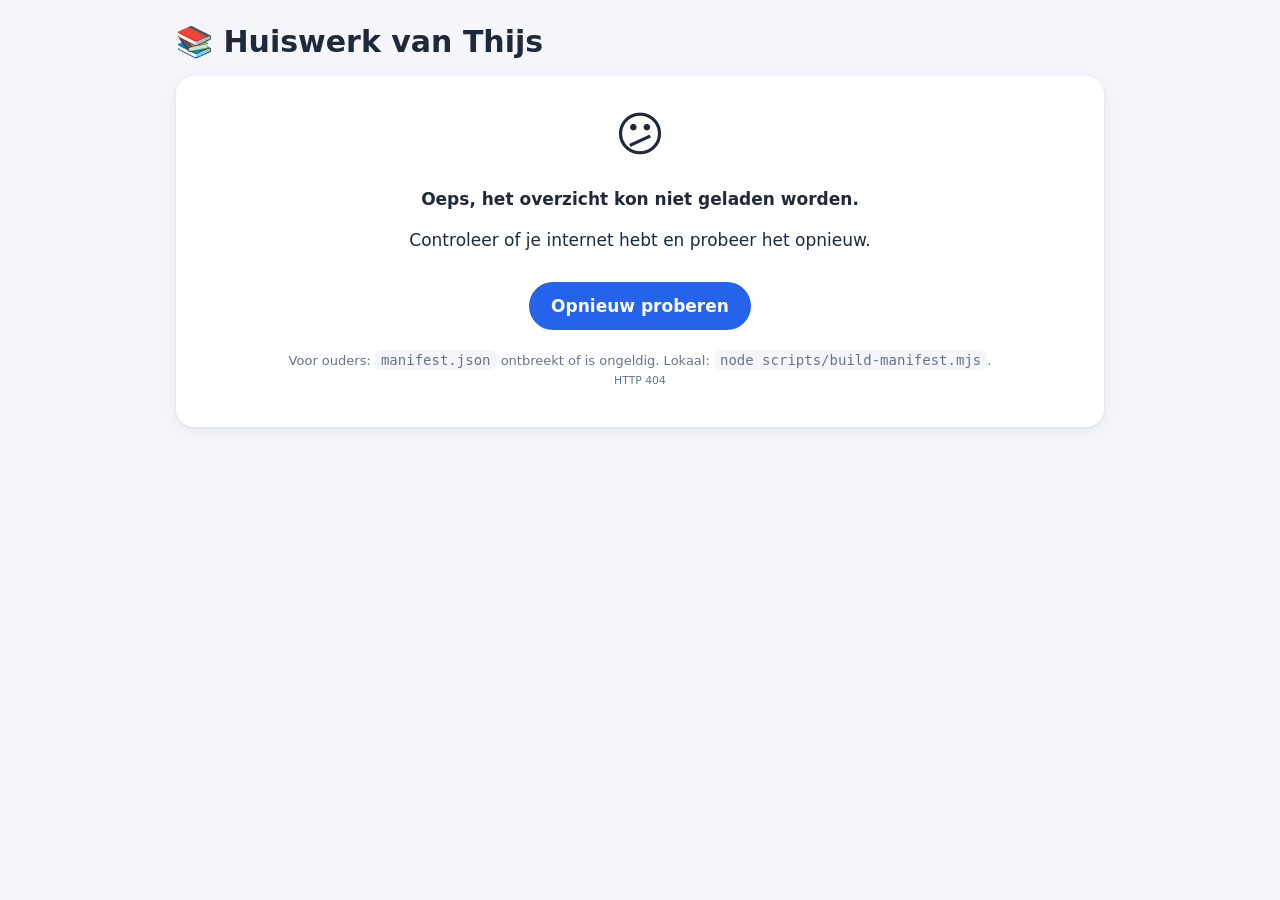
==== index.html @ 2b41d889 "Huiswerk-site: menu, manifestscript, terugknop en Pages-deploy - index.html: zelfstandig menu (vakke" ====
<!DOCTYPE html>
<html lang="nl">
<head>
<meta charset="utf-8">
<meta name="viewport" content="width=device-width, initial-scale=1, viewport-fit=cover">
<meta name="color-scheme" content="light dark">
<meta name="description" content="Alle huiswerk-apps van Thijs op één plek">
<title>Huiswerk van Thijs</title>
<link rel="icon" href="data:image/svg+xml,<svg xmlns='http://www.w3.org/2000/svg' viewBox='0 0 100 100'><text y='.9em' font-size='90'>📚</text></svg>">
<style>
  :root {
    --bg: #f4f6fb;
    --kaart: #ffffff;
    --tekst: #1e293b;
    --zacht: #64748b;
    --rand: #e2e8f0;
    --accent: #2563eb;
    --accent-zacht: #dbeafe;
    --nieuw: #16a34a;
    --waarschuw: #ea580c;
    --schaduw: 0 1px 3px rgba(15, 23, 42, .08), 0 4px 14px rgba(15, 23, 42, .06);
    --radius: 18px;
  }
  @media (prefers-color-scheme: dark) {
    :root {
      --bg: #0f172a;
      --kaart: #1e293b;
      --tekst: #f1f5f9;
      --zacht: #94a3b8;
      --rand: #334155;
      --accent: #60a5fa;
      --accent-zacht: #1e3a5f;
      --nieuw: #4ade80;
      --waarschuw: #fb923c;
      --schaduw: 0 1px 3px rgba(0, 0, 0, .4);
    }
  }
  * { box-sizing: border-box; }
  html { -webkit-text-size-adjust: 100%; }
  body {
    margin: 0;
    background: var(--bg);
    color: var(--tekst);
    font: 17px/1.45 system-ui, -apple-system, "Segoe UI", Roboto, sans-serif;
    -webkit-tap-highlight-color: transparent;
  }
  .wrap {
    max-width: 960px;
    margin: 0 auto;
    padding: max(16px, env(safe-area-inset-top)) max(16px, env(safe-area-inset-right)) 48px max(16px, env(safe-area-inset-left));
  }
  header { display: flex; align-items: center; gap: 12px; min-height: 52px; margin-bottom: 8px; }
  header h1 { font-size: clamp(22px, 5vw, 30px); margin: 0; line-height: 1.15; }
  .terug {
    flex: none; display: inline-flex; align-items: center; justify-content: center;
    width: 44px; height: 44px; border-radius: 50%;
    background: var(--kaart); color: var(--tekst); text-decoration: none; font-size: 22px;
    box-shadow: var(--schaduw);
  }
  .kruimels { font-size: 15px; color: var(--zacht); margin: 0 0 16px; }
  .kruimels a { color: var(--accent); text-decoration: none; display: inline-block; padding: 10px 0; }
  h2 { font-size: 19px; margin: 28px 0 12px; }
  a { color: inherit; }
  a:focus-visible, summary:focus-visible, button:focus-visible { outline: 3px solid var(--accent); outline-offset: 2px; }

  /* Komende toetsen */
  .toetsen { display: grid; gap: 10px; grid-template-columns: repeat(auto-fill, minmax(260px, 1fr)); }
  .toets {
    display: flex; align-items: center; gap: 14px; min-height: 64px; padding: 12px 16px;
    background: var(--kaart); border-radius: var(--radius); box-shadow: var(--schaduw); text-decoration: none;
    border-left: 6px solid var(--accent);
  }
  .toets.binnenkort { border-left-color: var(--waarschuw); }
  .toets .dagen { flex: none; min-width: 58px; text-align: center; font-weight: 800; font-size: 26px; line-height: 1; }
  .toets .dagen small { display: block; font-size: 12px; font-weight: 600; color: var(--zacht); margin-top: 3px; }
  .toets.binnenkort .dagen { color: var(--waarschuw); }
  .toets .wat { min-width: 0; }
  .toets .wat strong { display: block; }
  .toets .wat span { color: var(--zacht); font-size: 14px; }

  /* Vak-tegels */
  .tegels { display: grid; gap: 14px; grid-template-columns: repeat(auto-fill, minmax(150px, 1fr)); }
  .tegel {
    position: relative; display: flex; flex-direction: column; align-items: center; justify-content: center; gap: 6px;
    min-height: 140px; padding: 18px 12px; text-align: center; text-decoration: none;
    border-radius: 22px; background: var(--kaart); box-shadow: var(--schaduw);
    border-bottom: 6px solid hsl(var(--tint) 70% 55%);
    transition: transform .12s ease;
  }
  .tegel:active { transform: scale(.97); }
  .tegel .emoji { font-size: 48px; line-height: 1; }
  .tegel .naam { font-weight: 700; font-size: 18px; }
  .tegel .info { font-size: 13px; color: var(--zacht); }
  .tegel .badge { position: absolute; top: 10px; right: 10px; }

  /* Lijsten van blokken en apps */
  .lijst { display: grid; gap: 10px; }
  .rij {
    display: flex; align-items: center; gap: 14px; min-height: 64px; padding: 12px 16px;
    background: var(--kaart); border-radius: var(--radius); box-shadow: var(--schaduw); text-decoration: none;
  }
  .rij:active { transform: scale(.99); }
  .rij .icoon { flex: none; font-size: 28px; width: 36px; text-align: center; }
  .rij .tekst { flex: 1; min-width: 0; }
  .rij .titel { font-weight: 700; display: flex; flex-wrap: wrap; align-items: center; gap: 6px; }
  .rij .sub { color: var(--zacht); font-size: 14px; margin-top: 2px; }
  .rij .pijl { flex: none; color: var(--zacht); font-size: 22px; }
  .badge {
    display: inline-block; padding: 2px 9px; border-radius: 999px; font-size: 12px; font-weight: 700;
    background: var(--nieuw); color: #fff; letter-spacing: .02em;
  }
  @media (prefers-color-scheme: dark) { .badge { color: #052e16; } }
  .label {
    display: inline-block; padding: 2px 9px; border-radius: 999px; font-size: 12px; font-weight: 600;
    background: var(--accent-zacht); color: var(--tekst);
  }

  details.archief { margin-top: 28px; }
  details.archief summary {
    display: flex; align-items: center; gap: 8px; min-height: 48px; cursor: pointer;
    font-weight: 700; color: var(--zacht); list-style: none;
  }
  details.archief summary::-webkit-details-marker { display: none; }
  details.archief summary::before { content: "▸"; transition: transform .15s; }
  details.archief[open] summary::before { transform: rotate(90deg); }
  details.archief .lijst, details.archief .tegels { opacity: .85; }

  .leeg, .fout {
    background: var(--kaart); border-radius: var(--radius); box-shadow: var(--schaduw);
    padding: 24px; text-align: center; color: var(--zacht);
  }
  .fout { color: var(--tekst); }
  .fout .groot { font-size: 48px; }
  .fout code { background: var(--bg); padding: 2px 6px; border-radius: 6px; font-size: 14px; }
  button {
    font: inherit; font-weight: 700; min-height: 48px; padding: 0 22px; border: 0; border-radius: 999px;
    background: var(--accent); color: #fff; cursor: pointer; margin-top: 12px;
  }
  @media (prefers-color-scheme: dark) { button { color: #0f172a; } }
  footer { margin-top: 40px; text-align: center; font-size: 13px; color: var(--zacht); }
  @media (prefers-reduced-motion: reduce) { * { transition: none !important; } }
</style>
</head>
<body>
<div class="wrap">
  <header id="kop"><h1>📚 Huiswerk van Thijs</h1></header>
  <main id="inhoud" aria-live="polite"><p class="leeg">Even laden…</p></main>
  <footer id="voet"></footer>
</div>

<script>
(function () {
  'use strict';

  var DAG = 86400000;
  var NIEUW_DAGEN = 7;
  var manifest = null;
  var kop = document.getElementById('kop');
  var inhoud = document.getElementById('inhoud');
  var voet = document.getElementById('voet');

  function esc(s) {
    return String(s == null ? '' : s).replace(/[&<>"']/g, function (c) {
      return { '&': '&amp;', '<': '&lt;', '>': '&gt;', '"': '&quot;', "'": '&#39;' }[c];
    });
  }

  function vandaag() {
    var d = new Date();
    return new Date(d.getFullYear(), d.getMonth(), d.getDate());
  }

  function parseDatum(s) {
    var m = /^(\d{4})-(\d{2})-(\d{2})$/.exec(s || '');
    return m ? new Date(+m[1], +m[2] - 1, +m[3]) : null;
  }

  function dagenTot(s) {
    var d = parseDatum(s);
    return d ? Math.round((d - vandaag()) / DAG) : null;
  }

  function mooieDatum(s) {
    var d = parseDatum(s);
    return d ? d.toLocaleDateString('nl-NL', { weekday: 'short', day: 'numeric', month: 'short' }) : '';
  }

  function isNieuw(app) {
    var t = Date.parse(app.toegevoegd || app.laatstGewijzigd);
    return !isNaN(t) && Date.now() - t < NIEUW_DAGEN * DAG;
  }

  function tint(tekst) {
    var h = 0;
    for (var i = 0; i < tekst.length; i++) h = (h * 31 + tekst.charCodeAt(i)) % 360;
    return h;
  }

  function aantal(n, een, meer) { return n + ' ' + (n === 1 ? een : meer); }

  function heeftNieuw(blok) { return blok.apps.some(isNieuw); }

  function toetsTekst(blok) {
    var n = dagenTot(blok.toetsdatum);
    if (n === null || n < 0) return '';
    if (n === 0) return 'Toets vandaag!';
    if (n === 1) return 'Toets morgen';
    return 'Toets ' + mooieDatum(blok.toetsdatum);
  }

  function zetKop(titel, terugHref, kruimels) {
    kop.innerHTML =
      (terugHref ? '<a class="terug" href="' + esc(terugHref) + '" aria-label="Terug">←</a>' : '') +
      '<h1>' + titel + '</h1>';
    var oud = document.querySelector('.kruimels');
    if (oud) oud.remove();
    if (kruimels) {
      var nav = document.createElement('nav');
      nav.className = 'kruimels';
      nav.setAttribute('aria-label', 'Kruimelpad');
      nav.innerHTML = kruimels;
      kop.after(nav);
    }
  }

  function vindVak(id) {
    return manifest.vakken.filter(function (v) { return v.id === id; })[0];
  }

  /* ---------- Weergaven ---------- */

  function komendeToetsen() {
    var lijst = [];
    manifest.vakken.forEach(function (vak) {
      if (vak.archief) return;
      if (vak.toetsdatum && dagenTot(vak.toetsdatum) >= 0) {
        lijst.push({ vak: vak, naam: vak.naam, datum: vak.toetsdatum, href: '#' + vak.id });
      }
      vak.blokken.forEach(function (blok) {
        if (blok.archief || !blok.toetsdatum || dagenTot(blok.toetsdatum) < 0) return;
        lijst.push({ vak: vak, naam: blok.naam, datum: blok.toetsdatum, href: '#' + vak.id + '/' + blok.id });
      });
    });
    lijst.sort(function (a, b) { return a.datum < b.datum ? -1 : a.datum > b.datum ? 1 : 0; });
    if (!lijst.length) return '';
    return '<h2>⏰ Komende toetsen</h2><div class="toetsen">' + lijst.map(function (t) {
      var n = dagenTot(t.datum);
      var groot = n === 0 ? '!' : n;
      var klein = n === 0 ? 'vandaag' : n === 1 ? 'dag' : 'dagen';
      return '<a class="toets' + (n <= 3 ? ' binnenkort' : '') + '" href="' + esc(t.href) + '">' +
        '<div class="dagen">' + groot + '<small>' + klein + '</small></div>' +
        '<div class="wat"><strong>' + esc(t.vak.emoji) + ' ' + esc(t.vak.naam) + '</strong>' +
        '<span>' + esc(t.naam) + ' · ' + esc(mooieDatum(t.datum)) + '</span></div></a>';
    }).join('') + '</div>';
  }

  function vakTegel(vak) {
    var actief = vak.blokken.filter(function (b) { return !b.archief; });
    var apps = vak.blokken.reduce(function (n, b) { return n + b.apps.length; }, 0);
    var nieuw = vak.blokken.some(heeftNieuw);
    return '<a class="tegel" style="--tint:' + tint(vak.id) + '" href="#' + esc(vak.id) + '">' +
      (nieuw ? '<span class="badge">Nieuw</span>' : '') +
      '<span class="emoji" aria-hidden="true">' + esc(vak.emoji) + '</span>' +
      '<span class="naam">' + esc(vak.naam) + '</span>' +
      '<span class="info">' + (actief.length ? aantal(apps, 'app', 'apps') : 'Geen actieve blokken') + '</span></a>';
  }

  function toonHome() {
    document.title = 'Huiswerk van Thijs';
    zetKop('📚 Huiswerk van Thijs');
    var actief = manifest.vakken.filter(function (v) { return !v.archief; });
    var archief = manifest.vakken.filter(function (v) { return v.archief; });
    var html = komendeToetsen();
    html += '<h2>Kies een vak</h2>';
    html += actief.length
      ? '<div class="tegels">' + actief.map(vakTegel).join('') + '</div>'
      : '<p class="leeg">Er staan nog geen vakken klaar.</p>';
    if (archief.length) {
      html += '<details class="archief"><summary>Eerdere vakken (' + archief.length + ')</summary>' +
        '<div class="tegels">' + archief.map(vakTegel).join('') + '</div></details>';
    }
    inhoud.innerHTML = html;
  }

  function blokRij(vak, blok) {
    var sub = [aantal(blok.apps.length, 'app', 'apps')];
    var toets = toetsTekst(blok);
    return '<a class="rij" href="#' + esc(vak.id + '/' + blok.id) + '">' +
      '<span class="icoon" aria-hidden="true">' + esc(blok.emoji || '📘') + '</span>' +
      '<span class="tekst"><span class="titel">' + esc(blok.naam) +
      (heeftNieuw(blok) ? ' <span class="badge">Nieuw</span>' : '') +
      (toets ? ' <span class="label">' + esc(toets) + '</span>' : '') + '</span>' +
      '<span class="sub">' + sub.join(' · ') + '</span></span>' +
      '<span class="pijl" aria-hidden="true">›</span></a>';
  }

  function toonVak(vak) {
    document.title = vak.naam + ' · Huiswerk van Thijs';
    zetKop(esc(vak.emoji) + ' ' + esc(vak.naam), '#', '<a href="#">Overzicht</a>');
    var actief = vak.blokken.filter(function (b) { return !b.archief; });
    var archief = vak.blokken.filter(function (b) { return b.archief; });
    var html = actief.length
      ? '<div class="lijst">' + actief.map(function (b) { return blokRij(vak, b); }).join('') + '</div>'
      : '<p class="leeg">Op dit moment geen blokken. Kijk bij eerdere blokken.</p>';
    if (archief.length) {
      html += '<details class="archief"' + (actief.length ? '' : ' open') + '><summary>Eerdere blokken (' + archief.length + ')</summary>' +
        '<div class="lijst">' + archief.map(function (b) { return blokRij(vak, b); }).join('') + '</div></details>';
    }
    inhoud.innerHTML = html;
  }

  function appRij(app) {
    return '<a class="rij" href="' + esc(encodeURI(app.pad)) + '?from=index">' +
      '<span class="icoon" aria-hidden="true">✏️</span>' +
      '<span class="tekst"><span class="titel">' + esc(app.titel) +
      (isNieuw(app) ? ' <span class="badge">Nieuw</span>' : '') + '</span>' +
      (app.omschrijving ? '<span class="sub">' + esc(app.omschrijving) + '</span>' : '') +
      '</span><span class="pijl" aria-hidden="true">›</span></a>';
  }

  function toonBlok(vak, blok) {
    document.title = blok.naam + ' · ' + vak.naam;
    zetKop(esc(blok.emoji || vak.emoji) + ' ' + esc(blok.naam), '#' + vak.id,
      '<a href="#">Overzicht</a> › <a href="#' + esc(vak.id) + '">' + esc(vak.naam) + '</a>');
    var html = '';
    var n = dagenTot(blok.toetsdatum);
    if (n !== null && n >= 0) {
      html += '<p class="leeg" style="margin:0 0 16px;color:var(--tekst)">📅 Toets op <strong>' + esc(mooieDatum(blok.toetsdatum)) +
        '</strong> — ' + (n === 0 ? 'dat is vandaag, succes! 💪' : n === 1 ? 'dat is morgen!' : 'nog ' + n + ' dagen.') + '</p>';
    }
    html += blok.apps.length
      ? '<div class="lijst">' + blok.apps.map(appRij).join('') + '</div>'
      : '<p class="leeg">Hier staan nog geen apps.</p>';
    inhoud.innerHTML = html;
  }

  function toonNietGevonden() {
    zetKop('🤔 Niet gevonden', '#');
    inhoud.innerHTML = '<div class="fout"><div class="groot">🧭</div><p>Deze pagina bestaat (niet meer).</p>' +
      '<p><a href="#">Naar het overzicht</a></p></div>';
  }

  function route() {
    if (!manifest) return;
    var delen = decodeURIComponent(location.hash.replace(/^#\/?/, '')).split('/').filter(Boolean);
    if (!delen.length) toonHome();
    else {
      var vak = vindVak(delen[0]);
      if (!vak) toonNietGevonden();
      else if (delen.length === 1) toonVak(vak);
      else {
        var blok = vak.blokken.filter(function (b) { return b.id === delen[1]; })[0];
        if (blok) toonBlok(vak, blok); else toonNietGevonden();
      }
    }
    window.scrollTo(0, 0);
  }

  function toonFout(err) {
    zetKop('📚 Huiswerk van Thijs');
    var lokaal = location.protocol === 'file:';
    inhoud.innerHTML = '<div class="fout"><div class="groot">😕</div>' +
      '<p><strong>Oeps, het overzicht kon niet geladen worden.</strong></p>' +
      '<p>Controleer of je internet hebt en probeer het opnieuw.</p>' +
      '<button type="button" id="opnieuw">Opnieuw proberen</button>' +
      '<p style="font-size:13px;color:var(--zacht);margin-top:20px">' +
      (lokaal
        ? 'Tip: open deze pagina via een webserver (<code>npx serve .</code>), niet als los bestand.'
        : 'Voor ouders: <code>manifest.json</code> ontbreekt of is ongeldig. Lokaal: <code>node scripts/build-manifest.mjs</code>.') +
      '<br><small>' + esc(err && err.message) + '</small></p></div>';
    document.getElementById('opnieuw').onclick = laad;
  }

  function laad() {
    inhoud.innerHTML = '<p class="leeg">Even laden…</p>';
    fetch('manifest.json', { cache: 'no-cache' })
      .then(function (r) {
        if (!r.ok) throw new Error('HTTP ' + r.status);
        return r.json();
      })
      .then(function (data) {
        if (!data || !Array.isArray(data.vakken)) throw new Error('Onverwachte inhoud');
        manifest = data;
        var g = new Date(data.gegenereerd);
        voet.textContent = isNaN(g) ? '' : 'Bijgewerkt op ' + g.toLocaleDateString('nl-NL', { day: 'numeric', month: 'long', year: 'numeric' });
        route();
      })
      .catch(toonFout);
  }

  window.addEventListener('hashchange', route);
  laad();
})();
</script>
</body>
</html>
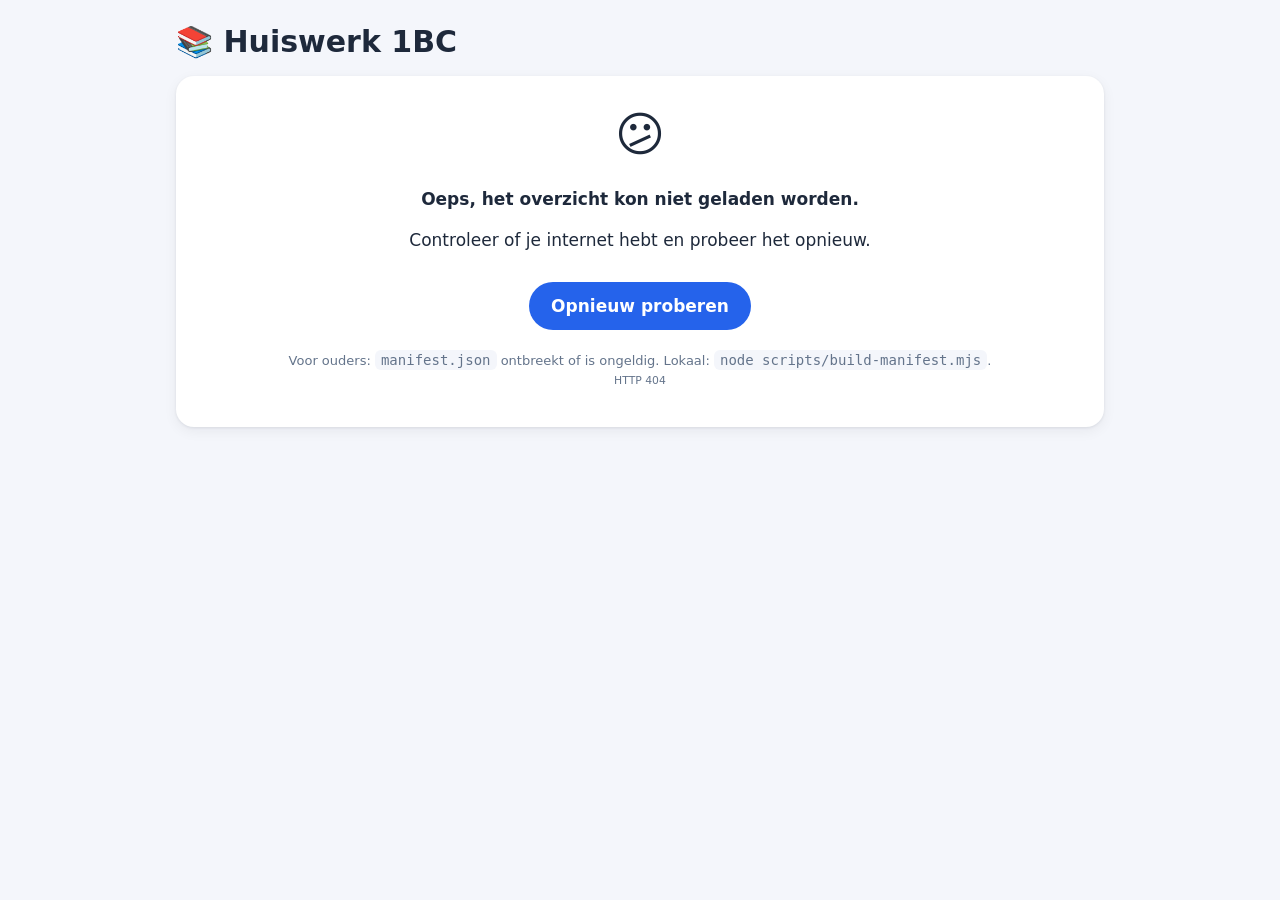
==== commit e1fe520c: "Sitetitel: Huiswerk 1BC, De Amersfoortse Berg De site is voor de toetsen van de hele klas, niet alle" ====
--- a/index.html
+++ b/index.html
@@ -4,8 +4,8 @@
 <meta charset="utf-8">
 <meta name="viewport" content="width=device-width, initial-scale=1, viewport-fit=cover">
 <meta name="color-scheme" content="light dark">
-<meta name="description" content="Alle huiswerk-apps van Thijs op één plek">
-<title>Huiswerk van Thijs</title>
+<meta name="description" content="Alle huiswerk-apps voor klas 1BC van De Amersfoortse Berg op één plek">
+<title>Huiswerk 1BC · De Amersfoortse Berg</title>
 <link rel="icon" href="data:image/svg+xml,<svg xmlns='http://www.w3.org/2000/svg' viewBox='0 0 100 100'><text y='.9em' font-size='90'>📚</text></svg>">
 <style>
   :root {
@@ -137,13 +137,32 @@
     background: var(--accent); color: #fff; cursor: pointer; margin-top: 12px;
   }
   @media (prefers-color-scheme: dark) { button { color: #0f172a; } }
+  .wie { background: var(--kaart); border-radius: var(--radius); box-shadow: var(--schaduw); padding: 22px 18px; max-width: 520px; }
+  .wie h2 { margin-top: 0; }
+  .wie form { display: flex; flex-wrap: wrap; gap: 10px; }
+  .wie input {
+    flex: 1 1 200px; min-height: 52px; padding: 0 16px; font: inherit; font-size: 20px;
+    border: 2px solid var(--rand); border-radius: 14px; background: var(--bg); color: var(--tekst);
+  }
+  .wie input:focus { outline: none; border-color: var(--accent); }
+  .wie form button { margin-top: 0; min-height: 52px; }
+  .wie .klein { color: var(--zacht); font-size: 14px; margin: 14px 0 0; }
+  .namen { display: flex; flex-wrap: wrap; gap: 8px; margin: 0 0 16px; }
+  .namen button { margin-top: 0; background: var(--accent-zacht); color: var(--tekst); }
+  .profiel {
+    margin-left: auto; flex: none; display: inline-flex; align-items: center; gap: 6px; min-height: 44px; padding: 0 14px;
+    border-radius: 999px; background: var(--kaart); box-shadow: var(--schaduw); text-decoration: none; font-size: 15px; font-weight: 600;
+    max-width: 45vw; overflow: hidden; text-overflow: ellipsis; white-space: nowrap;
+  }
+  .groet { margin: -4px 0 4px; color: var(--zacht); }
+  .school { margin: -6px 0 14px; color: var(--zacht); font-size: 15px; font-weight: 600; }
   footer { margin-top: 40px; text-align: center; font-size: 13px; color: var(--zacht); }
   @media (prefers-reduced-motion: reduce) { * { transition: none !important; } }
 </style>
 </head>
 <body>
 <div class="wrap">
-  <header id="kop"><h1>📚 Huiswerk van Thijs</h1></header>
+  <header id="kop"><h1>📚 Huiswerk 1BC</h1></header>
   <main id="inhoud" aria-live="polite"><p class="leeg">Even laden…</p></main>
   <footer id="voet"></footer>
 </div>
@@ -199,6 +218,34 @@
   function aantal(n, een, meer) { return n + ' ' + (n === 1 ? een : meer); }
 
   function heeftNieuw(blok) { return blok.apps.some(isNieuw); }
+
+  // Archief: "archief": true/false in info.json wint. Anders automatisch:
+  // de dag na de toetsdatum, of (zonder toetsdatum) een maand nadat het blok is aangemaakt.
+  function isArchief(blok) {
+    if (blok.archief === true || blok.archief === false) return blok.archief;
+    if (blok.toetsdatum) return dagenTot(blok.toetsdatum) < 0;
+    var t = new Date(blok.aangemaakt);
+    if (isNaN(t)) return false;
+    var grens = new Date(t.getFullYear(), t.getMonth() + 1, t.getDate());
+    return vandaag() > grens;
+  }
+  function vakArchief(vak) { return vak.archief === true; }
+
+  /* ---------- Namen (alleen op dit apparaat; zelfde sleutels als _leermodule/v1/leermodule.js) ---------- */
+  var NAAM_KEY = 'huiswerk:naam', NAMEN_KEY = 'huiswerk:namen';
+  function lees(k, std) { try { var v = localStorage.getItem(k); return v == null ? std : JSON.parse(v); } catch (e) { return std; } }
+  function schrijf(k, v) { try { localStorage.setItem(k, JSON.stringify(v)); } catch (e) { /* privévenster */ } }
+  function huidigeNaam() { return lees(NAAM_KEY, ''); }
+  function alleNamen() { return lees(NAMEN_KEY, []); }
+  function kiesNaam(naam) {
+    naam = String(naam || '').replace(/\s+/g, ' ').trim().slice(0, 20);
+    if (!naam) return false;
+    var namen = alleNamen().filter(function (n) { return n.toLowerCase() !== naam.toLowerCase(); });
+    namen.unshift(naam);
+    schrijf(NAMEN_KEY, namen.slice(0, 12));
+    schrijf(NAAM_KEY, naam);
+    return true;
+  }
 
   function toetsTekst(blok) {
     var n = dagenTot(blok.toetsdatum);
@@ -232,12 +279,12 @@
   function komendeToetsen() {
     var lijst = [];
     manifest.vakken.forEach(function (vak) {
-      if (vak.archief) return;
+      if (vakArchief(vak)) return;
       if (vak.toetsdatum && dagenTot(vak.toetsdatum) >= 0) {
         lijst.push({ vak: vak, naam: vak.naam, datum: vak.toetsdatum, href: '#' + vak.id });
       }
       vak.blokken.forEach(function (blok) {
-        if (blok.archief || !blok.toetsdatum || dagenTot(blok.toetsdatum) < 0) return;
+        if (isArchief(blok) || !blok.toetsdatum || dagenTot(blok.toetsdatum) < 0) return;
         lijst.push({ vak: vak, naam: blok.naam, datum: blok.toetsdatum, href: '#' + vak.id + '/' + blok.id });
       });
     });
@@ -255,22 +302,48 @@
   }
 
   function vakTegel(vak) {
-    var actief = vak.blokken.filter(function (b) { return !b.archief; });
-    var apps = vak.blokken.reduce(function (n, b) { return n + b.apps.length; }, 0);
-    var nieuw = vak.blokken.some(heeftNieuw);
+    var actief = vak.blokken.filter(function (b) { return !isArchief(b); });
+    var apps = actief.reduce(function (n, b) { return n + b.apps.length; }, 0);
+    var inArchief = vak.blokken.length - actief.length;
+    var nieuw = actief.some(heeftNieuw);
     return '<a class="tegel" style="--tint:' + tint(vak.id) + '" href="#' + esc(vak.id) + '">' +
       (nieuw ? '<span class="badge">Nieuw</span>' : '') +
       '<span class="emoji" aria-hidden="true">' + esc(vak.emoji) + '</span>' +
       '<span class="naam">' + esc(vak.naam) + '</span>' +
-      '<span class="info">' + (actief.length ? aantal(apps, 'app', 'apps') : 'Geen actieve blokken') + '</span></a>';
+      '<span class="info">' + (actief.length ? aantal(apps, 'app', 'apps') : 'Nu geen blokken') +
+      (inArchief ? '<br>📦 ' + inArchief + ' in archief' : '') + '</span></a>';
+  }
+
+  function profielKnop() {
+    var naam = huidigeNaam();
+    return naam ? '<a class="profiel" href="#wie" title="Iemand anders? Wissel van naam">👤 ' + esc(naam) + '</a>' : '';
+  }
+
+  function toonWie() {
+    document.title = 'Wie ben jij? · Huiswerk 1BC';
+    var naam = huidigeNaam(), namen = alleNamen();
+    zetKop('📚 Huiswerk 1BC', naam ? '#' : null);
+    inhoud.innerHTML = '<p class="school">🏫 De Amersfoortse Berg · klas 1BC</p><section class="wie"><h2>👋 Wie ben jij?</h2>' +
+      (namen.length ? '<p style="margin:0 0 8px">Tik op je naam:</p><div class="namen">' + namen.map(function (n) {
+        return '<button type="button" data-naam="' + esc(n) + '">' + (n === naam ? '✓ ' : '') + esc(n) + '</button>';
+      }).join('') + '</div><p style="margin:0 0 8px">Of typ een nieuwe naam:</p>' : '<p style="margin:0 0 12px">Typ je voornaam. Dan worden jouw oefeningen en cijfers apart bewaard.</p>') +
+      '<form id="naamform"><input id="naam" name="naam" maxlength="20" autocomplete="given-name" placeholder="Je voornaam" aria-label="Je voornaam">' +
+      '<button type="submit">Start</button></form>' +
+      '<p class="klein">🔒 Je naam en je resultaten blijven alleen op dit apparaat. Niemand anders kan ze zien, en ze gaan niet naar internet.</p></section>';
+    var gekozen = function (n) { if (kiesNaam(n)) { if (location.hash) location.hash = ''; else route(); } };
+    document.getElementById('naamform').onsubmit = function (e) { e.preventDefault(); gekozen(document.getElementById('naam').value); };
+    inhoud.querySelectorAll('[data-naam]').forEach(function (b) { b.onclick = function () { gekozen(b.dataset.naam); }; });
+    if (!namen.length && !matchMedia('(hover: none)').matches) document.getElementById('naam').focus();
   }
 
   function toonHome() {
-    document.title = 'Huiswerk van Thijs';
-    zetKop('📚 Huiswerk van Thijs');
-    var actief = manifest.vakken.filter(function (v) { return !v.archief; });
-    var archief = manifest.vakken.filter(function (v) { return v.archief; });
-    var html = komendeToetsen();
+    if (!huidigeNaam()) return toonWie();
+    document.title = 'Huiswerk 1BC · De Amersfoortse Berg';
+    zetKop('📚 Huiswerk 1BC');
+    kop.insertAdjacentHTML('beforeend', profielKnop());
+    var actief = manifest.vakken.filter(function (v) { return !vakArchief(v); });
+    var archief = manifest.vakken.filter(vakArchief);
+    var html = '<p class="school">🏫 De Amersfoortse Berg · klas 1BC</p><p class="groet">Hoi ' + esc(huidigeNaam()) + '! Wat ga je vandaag doen?</p>' + komendeToetsen();
     html += '<h2>Kies een vak</h2>';
     html += actief.length
       ? '<div class="tegels">' + actief.map(vakTegel).join('') + '</div>'
@@ -285,25 +358,26 @@
   function blokRij(vak, blok) {
     var sub = [aantal(blok.apps.length, 'app', 'apps')];
     var toets = toetsTekst(blok);
+    if (isArchief(blok) && blok.toetsdatum && dagenTot(blok.toetsdatum) < 0) sub.push('toets was ' + mooieDatum(blok.toetsdatum));
     return '<a class="rij" href="#' + esc(vak.id + '/' + blok.id) + '">' +
       '<span class="icoon" aria-hidden="true">' + esc(blok.emoji || '📘') + '</span>' +
       '<span class="tekst"><span class="titel">' + esc(blok.naam) +
-      (heeftNieuw(blok) ? ' <span class="badge">Nieuw</span>' : '') +
+      (heeftNieuw(blok) && !isArchief(blok) ? ' <span class="badge">Nieuw</span>' : '') +
       (toets ? ' <span class="label">' + esc(toets) + '</span>' : '') + '</span>' +
       '<span class="sub">' + sub.join(' · ') + '</span></span>' +
       '<span class="pijl" aria-hidden="true">›</span></a>';
   }
 
   function toonVak(vak) {
-    document.title = vak.naam + ' · Huiswerk van Thijs';
+    document.title = vak.naam + ' · Huiswerk 1BC';
     zetKop(esc(vak.emoji) + ' ' + esc(vak.naam), '#', '<a href="#">Overzicht</a>');
-    var actief = vak.blokken.filter(function (b) { return !b.archief; });
-    var archief = vak.blokken.filter(function (b) { return b.archief; });
+    var actief = vak.blokken.filter(function (b) { return !isArchief(b); });
+    var archief = vak.blokken.filter(isArchief).reverse(); // nieuwste eerst
     var html = actief.length
       ? '<div class="lijst">' + actief.map(function (b) { return blokRij(vak, b); }).join('') + '</div>'
-      : '<p class="leeg">Op dit moment geen blokken. Kijk bij eerdere blokken.</p>';
+      : '<p class="leeg">Op dit moment geen blokken. Oude blokken staan in het archief hieronder.</p>';
     if (archief.length) {
-      html += '<details class="archief"' + (actief.length ? '' : ' open') + '><summary>Eerdere blokken (' + archief.length + ')</summary>' +
+      html += '<details class="archief"' + (actief.length ? '' : ' open') + '><summary>📦 Archief: eerdere blokken (' + archief.length + ')</summary>' +
         '<div class="lijst">' + archief.map(function (b) { return blokRij(vak, b); }).join('') + '</div></details>';
     }
     inhoud.innerHTML = html;
@@ -344,6 +418,7 @@
     if (!manifest) return;
     var delen = decodeURIComponent(location.hash.replace(/^#\/?/, '')).split('/').filter(Boolean);
     if (!delen.length) toonHome();
+    else if (delen[0] === 'wie') toonWie();
     else {
       var vak = vindVak(delen[0]);
       if (!vak) toonNietGevonden();
@@ -357,7 +432,7 @@
   }
 
   function toonFout(err) {
-    zetKop('📚 Huiswerk van Thijs');
+    zetKop('📚 Huiswerk 1BC');
     var lokaal = location.protocol === 'file:';
     inhoud.innerHTML = '<div class="fout"><div class="groot">😕</div>' +
       '<p><strong>Oeps, het overzicht kon niet geladen worden.</strong></p>' +
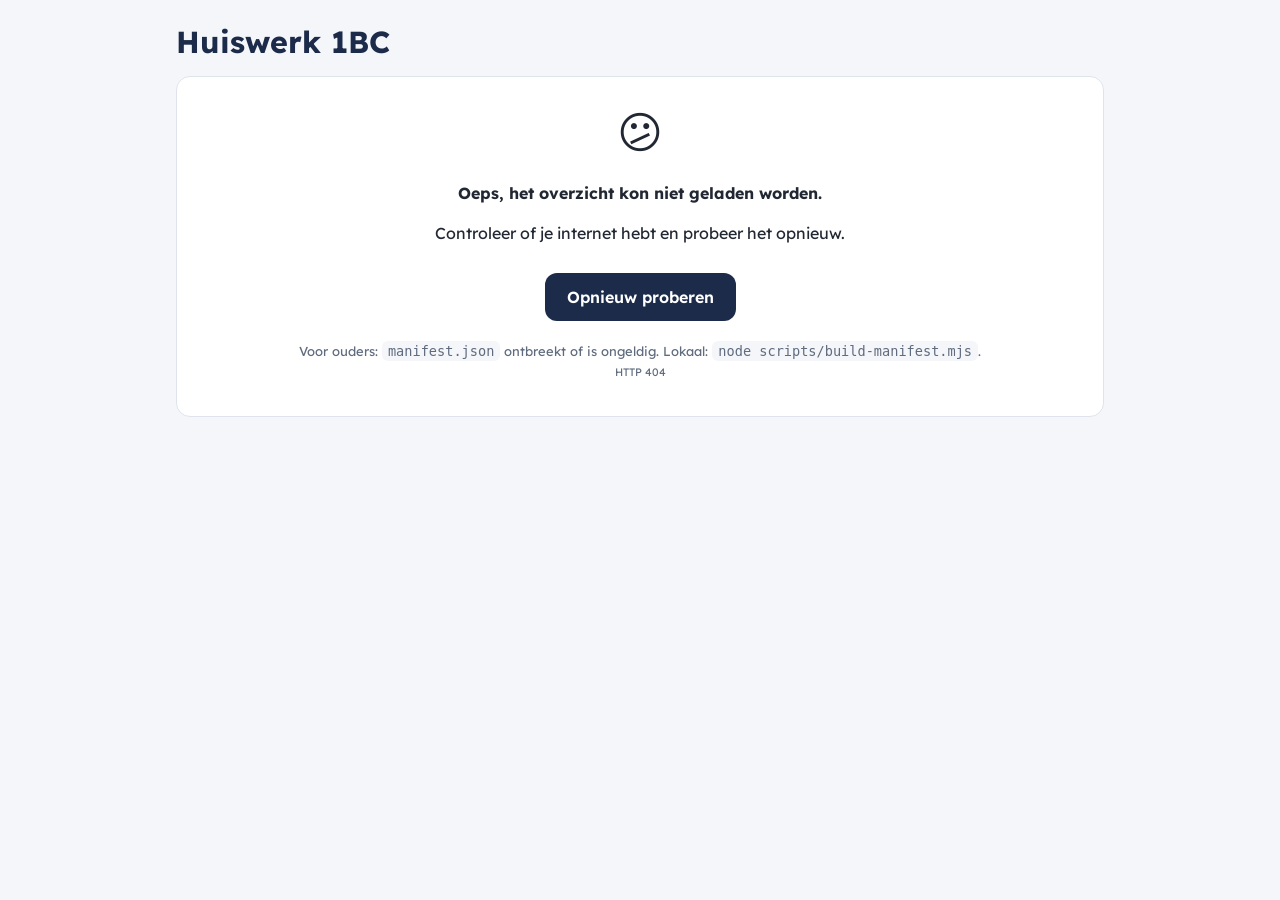
==== commit 4437e818: "Leermodule v1.2: nieuw ontwerp met voortgang, sterren en oefenrondjes Ontwerp "Rustig schrift" (rich" ====
--- a/index.html
+++ b/index.html
@@ -7,162 +7,107 @@
 <meta name="description" content="Alle huiswerk-apps voor klas 1BC van De Amersfoortse Berg op één plek">
 <title>Huiswerk 1BC · De Amersfoortse Berg</title>
 <link rel="icon" href="data:image/svg+xml,<svg xmlns='http://www.w3.org/2000/svg' viewBox='0 0 100 100'><text y='.9em' font-size='90'>📚</text></svg>">
+<link rel="preconnect" href="https://fonts.googleapis.com">
+<link rel="preconnect" href="https://fonts.gstatic.com" crossorigin>
+<link rel="stylesheet" href="https://fonts.googleapis.com/css2?family=Lexend:wght@400;500;600;700&display=swap">
 <style>
+  /* Zelfde huisstijl als de leermodule ("Rustig schrift"): rustige achtergrond, Lexend, de vakkleur als accent. */
   :root {
-    --bg: #f4f6fb;
-    --kaart: #ffffff;
-    --tekst: #1e293b;
-    --zacht: #64748b;
-    --rand: #e2e8f0;
-    --accent: #2563eb;
-    --accent-zacht: #dbeafe;
-    --nieuw: #16a34a;
-    --waarschuw: #ea580c;
-    --schaduw: 0 1px 3px rgba(15, 23, 42, .08), 0 4px 14px rgba(15, 23, 42, .06);
-    --radius: 18px;
+    --bg: #F4F6F9; --kaart: #FFFFFF; --tekst: #222833; --ink: #1C2B4A; --zacht: #5F6B7E; --rand: #DFE4EC; --rand2: #C9D1DD;
+    --accent: #1C2B4A; --accent-zacht: #EDF1F7; --nieuw: #1D8048; --nieuwbg: #E3F4EA; --waarschuw: #9A5B00; --waarschuwbg: #FFF2DB;
+    --btntekst: #FFFFFF; --schaduw: 0 1px 2px rgba(20,30,50,.05), 0 4px 14px rgba(20,30,50,.05); --radius: 14px;
+    --vak-l: 62%; --vak-d: 34%; --vakbg-l: 75%; --vakbg-d: 95%;
   }
   @media (prefers-color-scheme: dark) {
     :root {
-      --bg: #0f172a;
-      --kaart: #1e293b;
-      --tekst: #f1f5f9;
-      --zacht: #94a3b8;
-      --rand: #334155;
-      --accent: #60a5fa;
-      --accent-zacht: #1e3a5f;
-      --nieuw: #4ade80;
-      --waarschuw: #fb923c;
-      --schaduw: 0 1px 3px rgba(0, 0, 0, .4);
+      --bg: #121821; --kaart: #1A222E; --tekst: #E6EAF2; --ink: #BFD0FF; --zacht: #9AA4B6; --rand: #2A3443; --rand2: #3A4657;
+      --accent: #BFD0FF; --accent-zacht: #222C3A; --nieuw: #4CC983; --nieuwbg: #163222; --waarschuw: #F2B04A; --waarschuwbg: #3A2C12;
+      --btntekst: #0F1624; --schaduw: 0 1px 2px rgba(0,0,0,.3);
+      --vak-l: 75%; --vak-d: 72%; --vakbg-l: 35%; --vakbg-d: 19%;
     }
   }
   * { box-sizing: border-box; }
   html { -webkit-text-size-adjust: 100%; }
-  body {
-    margin: 0;
-    background: var(--bg);
-    color: var(--tekst);
-    font: 17px/1.45 system-ui, -apple-system, "Segoe UI", Roboto, sans-serif;
-    -webkit-tap-highlight-color: transparent;
-  }
-  .wrap {
-    max-width: 960px;
-    margin: 0 auto;
-    padding: max(16px, env(safe-area-inset-top)) max(16px, env(safe-area-inset-right)) 48px max(16px, env(safe-area-inset-left));
-  }
-  header { display: flex; align-items: center; gap: 12px; min-height: 52px; margin-bottom: 8px; }
-  header h1 { font-size: clamp(22px, 5vw, 30px); margin: 0; line-height: 1.15; }
-  .terug {
-    flex: none; display: inline-flex; align-items: center; justify-content: center;
-    width: 44px; height: 44px; border-radius: 50%;
-    background: var(--kaart); color: var(--tekst); text-decoration: none; font-size: 22px;
-    box-shadow: var(--schaduw);
-  }
-  .kruimels { font-size: 15px; color: var(--zacht); margin: 0 0 16px; }
-  .kruimels a { color: var(--accent); text-decoration: none; display: inline-block; padding: 10px 0; }
-  h2 { font-size: 19px; margin: 28px 0 12px; }
+  body { margin: 0; background: var(--bg); color: var(--tekst); font: 16px/1.5 "Lexend", system-ui, -apple-system, "Segoe UI", Roboto, sans-serif; -webkit-tap-highlight-color: transparent; }
+  .wrap { max-width: 960px; margin: 0 auto; padding: max(14px, env(safe-area-inset-top)) max(16px, env(safe-area-inset-right)) 48px max(16px, env(safe-area-inset-left)); }
+  header { display: flex; align-items: center; gap: 10px; min-height: 56px; margin-bottom: 6px; }
+  header h1 { font-size: clamp(1.5rem, 5vw, 1.9rem); margin: 0; line-height: 1.15; color: var(--ink); font-weight: 700; text-wrap: balance; }
+  .terug { flex: none; display: inline-flex; align-items: center; justify-content: center; width: 44px; height: 44px; border-radius: 12px; border: 1px solid var(--rand); background: var(--kaart); color: var(--ink); text-decoration: none; font-size: 20px; }
+  .kruimels { font-size: .9rem; color: var(--zacht); margin: 0 0 14px; }
+  .kruimels a { color: var(--ink); text-decoration: none; display: inline-block; padding: 10px 0; font-weight: 500; }
+  h2 { font-size: .85rem; font-weight: 600; color: var(--zacht); margin: 28px 0 10px; letter-spacing: .02em; }
   a { color: inherit; }
-  a:focus-visible, summary:focus-visible, button:focus-visible { outline: 3px solid var(--accent); outline-offset: 2px; }
+  a:focus-visible, summary:focus-visible, button:focus-visible, input:focus-visible { outline: 3px solid var(--ink); outline-offset: 2px; }
 
   /* Komende toetsen */
   .toetsen { display: grid; gap: 10px; grid-template-columns: repeat(auto-fill, minmax(260px, 1fr)); }
-  .toets {
-    display: flex; align-items: center; gap: 14px; min-height: 64px; padding: 12px 16px;
-    background: var(--kaart); border-radius: var(--radius); box-shadow: var(--schaduw); text-decoration: none;
-    border-left: 6px solid var(--accent);
-  }
-  .toets.binnenkort { border-left-color: var(--waarschuw); }
-  .toets .dagen { flex: none; min-width: 58px; text-align: center; font-weight: 800; font-size: 26px; line-height: 1; }
-  .toets .dagen small { display: block; font-size: 12px; font-weight: 600; color: var(--zacht); margin-top: 3px; }
+  .toets { position: relative; overflow: hidden; display: flex; align-items: center; gap: 14px; min-height: 68px; padding: 12px 16px 12px 20px; background: var(--kaart); border: 1px solid var(--rand); border-radius: var(--radius); box-shadow: var(--schaduw); text-decoration: none; }
+  .toets::before { content: ""; position: absolute; left: 0; top: 0; bottom: 0; width: 5px; background: hsl(var(--tint) var(--vak-l) 50%); }
+  .toets .dagen { flex: none; min-width: 54px; text-align: center; font-weight: 700; font-size: 1.6rem; line-height: 1; color: var(--ink); font-variant-numeric: tabular-nums; }
+  .toets .dagen small { display: block; font-size: .72rem; font-weight: 500; color: var(--zacht); margin-top: 4px; }
   .toets.binnenkort .dagen { color: var(--waarschuw); }
   .toets .wat { min-width: 0; }
-  .toets .wat strong { display: block; }
-  .toets .wat span { color: var(--zacht); font-size: 14px; }
+  .toets .wat strong { display: block; font-weight: 600; }
+  .toets .wat span { color: var(--zacht); font-size: .88rem; }
 
   /* Vak-tegels */
-  .tegels { display: grid; gap: 14px; grid-template-columns: repeat(auto-fill, minmax(150px, 1fr)); }
-  .tegel {
-    position: relative; display: flex; flex-direction: column; align-items: center; justify-content: center; gap: 6px;
-    min-height: 140px; padding: 18px 12px; text-align: center; text-decoration: none;
-    border-radius: 22px; background: var(--kaart); box-shadow: var(--schaduw);
-    border-bottom: 6px solid hsl(var(--tint) 70% 55%);
-    transition: transform .12s ease;
-  }
-  .tegel:active { transform: scale(.97); }
-  .tegel .emoji { font-size: 48px; line-height: 1; }
-  .tegel .naam { font-weight: 700; font-size: 18px; }
-  .tegel .info { font-size: 13px; color: var(--zacht); }
-  .tegel .badge { position: absolute; top: 10px; right: 10px; }
+  .tegels { display: grid; gap: 12px; grid-template-columns: repeat(auto-fill, minmax(150px, 1fr)); }
+  .tegel { position: relative; overflow: hidden; display: flex; flex-direction: column; align-items: flex-start; justify-content: flex-end; gap: 4px; min-height: 136px; padding: 16px; text-decoration: none; border-radius: var(--radius); background: var(--kaart); border: 1px solid var(--rand); box-shadow: var(--schaduw); transition: transform .12s ease; }
+  .tegel::before { content: ""; position: absolute; left: 0; right: 0; top: 0; height: 5px; background: hsl(var(--tint) var(--vak-l) 50%); }
+  .tegel:active { transform: scale(.98); }
+  .tegel .emoji { font-size: 34px; line-height: 1; margin-bottom: auto; padding-top: 4px; }
+  .tegel .naam { font-weight: 600; font-size: 1.05rem; color: var(--ink); }
+  .tegel .info { font-size: .8rem; color: var(--zacht); }
+  .tegel .badge { position: absolute; top: 14px; right: 12px; }
 
   /* Lijsten van blokken en apps */
-  .lijst { display: grid; gap: 10px; }
-  .rij {
-    display: flex; align-items: center; gap: 14px; min-height: 64px; padding: 12px 16px;
-    background: var(--kaart); border-radius: var(--radius); box-shadow: var(--schaduw); text-decoration: none;
-  }
-  .rij:active { transform: scale(.99); }
-  .rij .icoon { flex: none; font-size: 28px; width: 36px; text-align: center; }
+  .lijst { display: grid; gap: 8px; }
+  .rij { display: flex; align-items: center; gap: 14px; min-height: 64px; padding: 12px 16px; background: var(--kaart); border: 1px solid var(--rand); border-radius: 12px; text-decoration: none; }
+  @media (hover: hover) { .rij:hover, .tegel:hover, .toets:hover { border-color: var(--rand2); } }
+  .rij .icoon { flex: none; font-size: 24px; width: 32px; text-align: center; }
   .rij .tekst { flex: 1; min-width: 0; }
-  .rij .titel { font-weight: 700; display: flex; flex-wrap: wrap; align-items: center; gap: 6px; }
-  .rij .sub { color: var(--zacht); font-size: 14px; margin-top: 2px; }
+  .rij .titel { font-weight: 600; display: flex; flex-wrap: wrap; align-items: center; gap: 6px; color: var(--ink); }
+  .rij .sub { color: var(--zacht); font-size: .85rem; margin-top: 2px; }
   .rij .pijl { flex: none; color: var(--zacht); font-size: 22px; }
-  .badge {
-    display: inline-block; padding: 2px 9px; border-radius: 999px; font-size: 12px; font-weight: 700;
-    background: var(--nieuw); color: #fff; letter-spacing: .02em;
-  }
-  @media (prefers-color-scheme: dark) { .badge { color: #052e16; } }
-  .label {
-    display: inline-block; padding: 2px 9px; border-radius: 999px; font-size: 12px; font-weight: 600;
-    background: var(--accent-zacht); color: var(--tekst);
-  }
-
-  details.archief { margin-top: 28px; }
-  details.archief summary {
-    display: flex; align-items: center; gap: 8px; min-height: 48px; cursor: pointer;
-    font-weight: 700; color: var(--zacht); list-style: none;
-  }
+  .badge { display: inline-block; padding: 2px 9px; border-radius: 999px; font-size: .72rem; font-weight: 600; background: var(--nieuwbg); color: var(--nieuw); }
+  .label { display: inline-block; padding: 2px 9px; border-radius: 999px; font-size: .72rem; font-weight: 600; background: var(--accent-zacht); color: var(--ink); }
+
+  details.archief { margin-top: 26px; }
+  details.archief summary { display: flex; align-items: center; gap: 8px; min-height: 48px; cursor: pointer; font-weight: 600; color: var(--zacht); list-style: none; }
   details.archief summary::-webkit-details-marker { display: none; }
-  details.archief summary::before { content: "▸"; transition: transform .15s; }
-  details.archief[open] summary::before { transform: rotate(90deg); }
-  details.archief .lijst, details.archief .tegels { opacity: .85; }
-
-  .leeg, .fout {
-    background: var(--kaart); border-radius: var(--radius); box-shadow: var(--schaduw);
-    padding: 24px; text-align: center; color: var(--zacht);
-  }
+  details.archief summary::before { content: ""; width: 8px; height: 8px; border-right: 2px solid var(--zacht); border-bottom: 2px solid var(--zacht); transform: rotate(-45deg); transition: transform .15s; margin-right: 2px; }
+  details.archief[open] summary::before { transform: rotate(45deg); }
+  details.archief .lijst, details.archief .tegels { opacity: .8; }
+
+  .leeg, .fout { background: var(--kaart); border: 1px solid var(--rand); border-radius: var(--radius); padding: 22px; text-align: center; color: var(--zacht); }
   .fout { color: var(--tekst); }
-  .fout .groot { font-size: 48px; }
-  .fout code { background: var(--bg); padding: 2px 6px; border-radius: 6px; font-size: 14px; }
-  button {
-    font: inherit; font-weight: 700; min-height: 48px; padding: 0 22px; border: 0; border-radius: 999px;
-    background: var(--accent); color: #fff; cursor: pointer; margin-top: 12px;
-  }
-  @media (prefers-color-scheme: dark) { button { color: #0f172a; } }
-  .wie { background: var(--kaart); border-radius: var(--radius); box-shadow: var(--schaduw); padding: 22px 18px; max-width: 520px; }
-  .wie h2 { margin-top: 0; }
+  .fout .groot { font-size: 44px; }
+  .fout code { background: var(--bg); padding: 2px 6px; border-radius: 6px; font-size: .85rem; }
+  button { font: inherit; font-weight: 600; min-height: 48px; padding: 0 22px; border: 0; border-radius: 12px; background: var(--accent); color: var(--btntekst); cursor: pointer; margin-top: 12px; }
+  .wie { background: var(--kaart); border: 1px solid var(--rand); border-radius: var(--radius); box-shadow: var(--schaduw); padding: 22px 18px; max-width: 520px; }
+  .wie h2 { margin: 0 0 10px; font-size: 1.35rem; color: var(--ink); letter-spacing: 0; }
+  .wie p { margin: 0 0 10px; }
   .wie form { display: flex; flex-wrap: wrap; gap: 10px; }
-  .wie input {
-    flex: 1 1 200px; min-height: 52px; padding: 0 16px; font: inherit; font-size: 20px;
-    border: 2px solid var(--rand); border-radius: 14px; background: var(--bg); color: var(--tekst);
-  }
-  .wie input:focus { outline: none; border-color: var(--accent); }
+  .wie input { flex: 1 1 200px; min-height: 52px; padding: 0 16px; font: inherit; font-size: 1.15rem; border: 1.5px solid var(--rand2); border-radius: 12px; background: var(--kaart); color: var(--tekst); }
+  .wie input:focus { outline: none; border-color: var(--ink); }
   .wie form button { margin-top: 0; min-height: 52px; }
-  .wie .klein { color: var(--zacht); font-size: 14px; margin: 14px 0 0; }
-  .namen { display: flex; flex-wrap: wrap; gap: 8px; margin: 0 0 16px; }
-  .namen button { margin-top: 0; background: var(--accent-zacht); color: var(--tekst); }
-  .profiel {
-    margin-left: auto; flex: none; display: inline-flex; align-items: center; gap: 6px; min-height: 44px; padding: 0 14px;
-    border-radius: 999px; background: var(--kaart); box-shadow: var(--schaduw); text-decoration: none; font-size: 15px; font-weight: 600;
-    max-width: 45vw; overflow: hidden; text-overflow: ellipsis; white-space: nowrap;
-  }
-  .groet { margin: -4px 0 4px; color: var(--zacht); }
-  .school { margin: -6px 0 14px; color: var(--zacht); font-size: 15px; font-weight: 600; }
-  footer { margin-top: 40px; text-align: center; font-size: 13px; color: var(--zacht); }
+  .wie .klein { color: var(--zacht); font-size: .85rem; margin: 14px 0 0; }
+  .namen { display: flex; flex-wrap: wrap; gap: 8px; margin: 0 0 14px; }
+  .namen button { margin-top: 0; background: var(--kaart); color: var(--ink); border: 1.5px solid var(--rand2); }
+  .profiel { margin-left: auto; flex: none; display: inline-flex; align-items: center; gap: 6px; min-height: 40px; padding: 0 12px; border-radius: 999px; border: 1px solid var(--rand); background: var(--kaart); text-decoration: none; font-size: .9rem; font-weight: 500; max-width: 45vw; overflow: hidden; text-overflow: ellipsis; white-space: nowrap; }
+  .reeks { flex: none; display: inline-flex; align-items: center; gap: 4px; padding: 6px 10px; border-radius: 999px; background: var(--waarschuwbg); color: var(--waarschuw); font-weight: 600; font-size: .82rem; }
+  .reeks + .profiel { margin-left: 0; }
+  header .reeks { margin-left: auto; }
+  .lm-i { width: 16px; height: 16px; flex: none; fill: none; stroke: currentColor; stroke-width: 2; stroke-linecap: round; stroke-linejoin: round; }
+  .groet { margin: 0 0 4px; color: var(--zacht); }
+  .school { margin: -8px 0 14px; color: var(--zacht); font-size: .85rem; font-weight: 500; }
+  footer { margin-top: 40px; text-align: center; font-size: .8rem; color: var(--zacht); }
   @media (prefers-reduced-motion: reduce) { * { transition: none !important; } }
 </style>
 </head>
 <body>
 <div class="wrap">
-  <header id="kop"><h1>📚 Huiswerk 1BC</h1></header>
+  <header id="kop"><h1>Huiswerk 1BC</h1></header>
   <main id="inhoud" aria-live="polite"><p class="leeg">Even laden…</p></main>
   <footer id="voet"></footer>
 </div>
@@ -290,7 +235,7 @@
     });
     lijst.sort(function (a, b) { return a.datum < b.datum ? -1 : a.datum > b.datum ? 1 : 0; });
     if (!lijst.length) return '';
-    return '<h2>⏰ Komende toetsen</h2><div class="toetsen">' + lijst.map(function (t) {
+    return '<h2>Komende toetsen</h2><div class="toetsen">' + lijst.map(function (t) {
       var n = dagenTot(t.datum);
       var groot = n === 0 ? '!' : n;
       var klein = n === 0 ? 'vandaag' : n === 1 ? 'dag' : 'dagen';
@@ -311,25 +256,39 @@
       '<span class="emoji" aria-hidden="true">' + esc(vak.emoji) + '</span>' +
       '<span class="naam">' + esc(vak.naam) + '</span>' +
       '<span class="info">' + (actief.length ? aantal(apps, 'app', 'apps') : 'Nu geen blokken') +
-      (inArchief ? '<br>📦 ' + inArchief + ' in archief' : '') + '</span></a>';
-  }
-
+      (inArchief ? '<br>' + inArchief + ' in archief' : '') + '</span></a>';
+  }
+
+  var IC_BOEK = '<svg class="lm-i" style="width:22px;height:22px;color:var(--zacht)" viewBox="0 0 24 24" aria-hidden="true"><path d="M4 5a2 2 0 012-2h13v16H6a2 2 0 00-2 2zM4 5v16"/></svg>';
+  var IC_PEN = '<svg class="lm-i" style="width:22px;height:22px;color:var(--zacht)" viewBox="0 0 24 24" aria-hidden="true"><path d="M4 20h4L20 8l-4-4L4 16z"/></svg>';
+  var IC_PERSOON = '<svg class="lm-i" viewBox="0 0 24 24" aria-hidden="true"><circle cx="12" cy="8" r="4"/><path d="M4 21a8 8 0 0116 0"/></svg>';
+  var IC_VUUR = '<svg class="lm-i" viewBox="0 0 24 24" aria-hidden="true"><path d="M12 22c4 0 7-2.8 7-7 0-4-3-6-4-10-2 2-3 4-3 6-1-1-2-2-2-4-3 3-5 5-5 8 0 4.2 3 7 7 7z"/></svg>';
+  // Dagen op rij geoefend (de leermodule houdt dit bij per naam).
+  function reeks(naam) {
+    var d = lees('huiswerk:dagen@' + naam.toLowerCase(), []), n = 0, t = new Date();
+    var str = function (x) { return x.getFullYear() + '-' + ('0' + (x.getMonth() + 1)).slice(-2) + '-' + ('0' + x.getDate()).slice(-2); };
+    if (d.indexOf(str(t)) < 0) t.setDate(t.getDate() - 1);
+    while (d.indexOf(str(t)) >= 0) { n++; t.setDate(t.getDate() - 1); }
+    return n;
+  }
   function profielKnop() {
-    var naam = huidigeNaam();
-    return naam ? '<a class="profiel" href="#wie" title="Iemand anders? Wissel van naam">👤 ' + esc(naam) + '</a>' : '';
+    var naam = huidigeNaam(); if (!naam) return '';
+    var r = reeks(naam);
+    return (r >= 2 ? '<span class="reeks" title="Dagen op rij geoefend">' + IC_VUUR + r + ' dagen</span>' : '') +
+      '<a class="profiel" href="#wie" title="Iemand anders? Wissel van naam">' + IC_PERSOON + esc(naam) + '</a>';
   }
 
   function toonWie() {
     document.title = 'Wie ben jij? · Huiswerk 1BC';
     var naam = huidigeNaam(), namen = alleNamen();
-    zetKop('📚 Huiswerk 1BC', naam ? '#' : null);
-    inhoud.innerHTML = '<p class="school">🏫 De Amersfoortse Berg · klas 1BC</p><section class="wie"><h2>👋 Wie ben jij?</h2>' +
+    zetKop('Huiswerk 1BC', naam ? '#' : null);
+    inhoud.innerHTML = '<p class="school">De Amersfoortse Berg · klas 1BC</p><section class="wie"><h2>Wie ben jij?</h2>' +
       (namen.length ? '<p style="margin:0 0 8px">Tik op je naam:</p><div class="namen">' + namen.map(function (n) {
         return '<button type="button" data-naam="' + esc(n) + '">' + (n === naam ? '✓ ' : '') + esc(n) + '</button>';
       }).join('') + '</div><p style="margin:0 0 8px">Of typ een nieuwe naam:</p>' : '<p style="margin:0 0 12px">Typ je voornaam. Dan worden jouw oefeningen en cijfers apart bewaard.</p>') +
       '<form id="naamform"><input id="naam" name="naam" maxlength="20" autocomplete="given-name" placeholder="Je voornaam" aria-label="Je voornaam">' +
       '<button type="submit">Start</button></form>' +
-      '<p class="klein">🔒 Je naam en je resultaten blijven alleen op dit apparaat. Niemand anders kan ze zien, en ze gaan niet naar internet.</p></section>';
+      '<p class="klein">Je naam en je resultaten blijven alleen op dit apparaat. Niemand anders kan ze zien, en ze gaan niet naar internet.</p></section>';
     var gekozen = function (n) { if (kiesNaam(n)) { if (location.hash) location.hash = ''; else route(); } };
     document.getElementById('naamform').onsubmit = function (e) { e.preventDefault(); gekozen(document.getElementById('naam').value); };
     inhoud.querySelectorAll('[data-naam]').forEach(function (b) { b.onclick = function () { gekozen(b.dataset.naam); }; });
@@ -339,11 +298,11 @@
   function toonHome() {
     if (!huidigeNaam()) return toonWie();
     document.title = 'Huiswerk 1BC · De Amersfoortse Berg';
-    zetKop('📚 Huiswerk 1BC');
+    zetKop('Huiswerk 1BC');
     kop.insertAdjacentHTML('beforeend', profielKnop());
     var actief = manifest.vakken.filter(function (v) { return !vakArchief(v); });
     var archief = manifest.vakken.filter(vakArchief);
-    var html = '<p class="school">🏫 De Amersfoortse Berg · klas 1BC</p><p class="groet">Hoi ' + esc(huidigeNaam()) + '! Wat ga je vandaag doen?</p>' + komendeToetsen();
+    var html = '<p class="school">De Amersfoortse Berg · klas 1BC</p><p class="groet">Hoi ' + esc(huidigeNaam()) + '! Wat ga je vandaag doen?</p>' + komendeToetsen();
     html += '<h2>Kies een vak</h2>';
     html += actief.length
       ? '<div class="tegels">' + actief.map(vakTegel).join('') + '</div>'
@@ -360,7 +319,7 @@
     var toets = toetsTekst(blok);
     if (isArchief(blok) && blok.toetsdatum && dagenTot(blok.toetsdatum) < 0) sub.push('toets was ' + mooieDatum(blok.toetsdatum));
     return '<a class="rij" href="#' + esc(vak.id + '/' + blok.id) + '">' +
-      '<span class="icoon" aria-hidden="true">' + esc(blok.emoji || '📘') + '</span>' +
+      '<span class="icoon" aria-hidden="true">' + (blok.emoji ? esc(blok.emoji) : IC_BOEK) + '</span>' +
       '<span class="tekst"><span class="titel">' + esc(blok.naam) +
       (heeftNieuw(blok) && !isArchief(blok) ? ' <span class="badge">Nieuw</span>' : '') +
       (toets ? ' <span class="label">' + esc(toets) + '</span>' : '') + '</span>' +
@@ -377,7 +336,7 @@
       ? '<div class="lijst">' + actief.map(function (b) { return blokRij(vak, b); }).join('') + '</div>'
       : '<p class="leeg">Op dit moment geen blokken. Oude blokken staan in het archief hieronder.</p>';
     if (archief.length) {
-      html += '<details class="archief"' + (actief.length ? '' : ' open') + '><summary>📦 Archief: eerdere blokken (' + archief.length + ')</summary>' +
+      html += '<details class="archief"' + (actief.length ? '' : ' open') + '><summary>Archief: eerdere blokken (' + archief.length + ')</summary>' +
         '<div class="lijst">' + archief.map(function (b) { return blokRij(vak, b); }).join('') + '</div></details>';
     }
     inhoud.innerHTML = html;
@@ -385,7 +344,7 @@
 
   function appRij(app) {
     return '<a class="rij" href="' + esc(encodeURI(app.pad)) + '?from=index">' +
-      '<span class="icoon" aria-hidden="true">✏️</span>' +
+      '<span class="icoon" aria-hidden="true">' + IC_PEN + '</span>' +
       '<span class="tekst"><span class="titel">' + esc(app.titel) +
       (isNieuw(app) ? ' <span class="badge">Nieuw</span>' : '') + '</span>' +
       (app.omschrijving ? '<span class="sub">' + esc(app.omschrijving) + '</span>' : '') +
@@ -399,7 +358,7 @@
     var html = '';
     var n = dagenTot(blok.toetsdatum);
     if (n !== null && n >= 0) {
-      html += '<p class="leeg" style="margin:0 0 16px;color:var(--tekst)">📅 Toets op <strong>' + esc(mooieDatum(blok.toetsdatum)) +
+      html += '<p class="leeg" style="margin:0 0 16px;color:var(--tekst)">Toets op <strong>' + esc(mooieDatum(blok.toetsdatum)) +
         '</strong> — ' + (n === 0 ? 'dat is vandaag, succes! 💪' : n === 1 ? 'dat is morgen!' : 'nog ' + n + ' dagen.') + '</p>';
     }
     html += blok.apps.length
@@ -432,7 +391,7 @@
   }
 
   function toonFout(err) {
-    zetKop('📚 Huiswerk 1BC');
+    zetKop('Huiswerk 1BC');
     var lokaal = location.protocol === 'file:';
     inhoud.innerHTML = '<div class="fout"><div class="groot">😕</div>' +
       '<p><strong>Oeps, het overzicht kon niet geladen worden.</strong></p>' +
